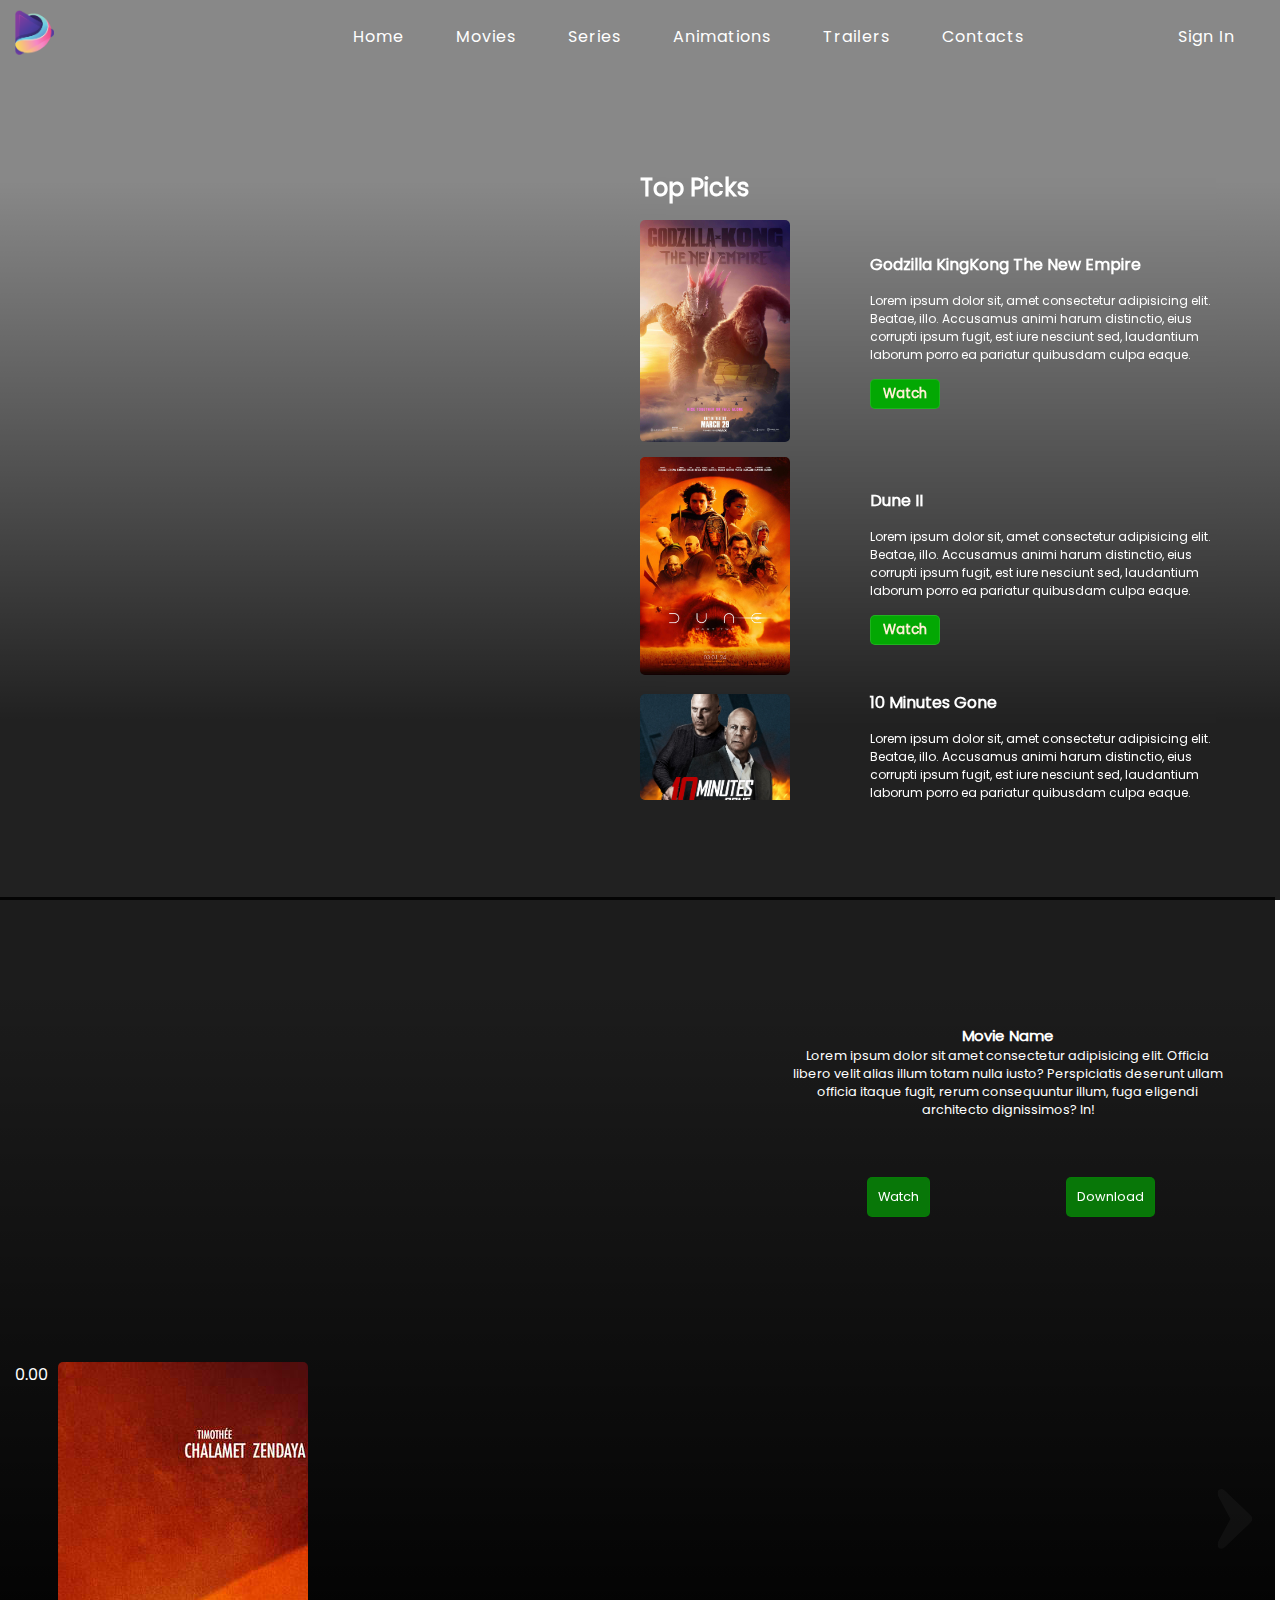
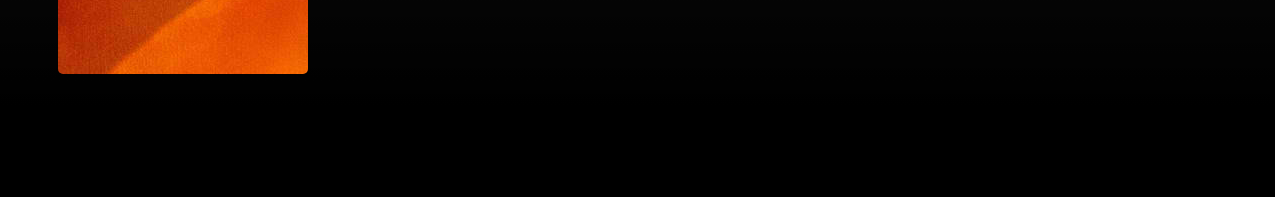
==== index.html @ a1c93ae5 "initial commit" ====
<!DOCTYPE html>
<html lang="en">
<head>
    <meta charset="UTF-8">
    <meta name="viewport" content="width=device-width, initial-scale=1.0">
    <link rel="stylesheet" href="/css/style.css">
    <title>Wapala</title>
</head>
<body>

    <div class="horinav" id="nav">
        <div class="logo">
            <a href="#"><img src="/Assets/Images/logo.png" class="logopng"></a>
        </div>
        <ul class="nav">
            <li><a href="#nav">Home</a></li>
            <li><a href="#movies">Movies</a></li>
            <li><a href="#">Series</a></li>
            <li><a href="#">Animations</a></li>
            <li><a href="#">Trailers</a></li>
            <li><a href="#">Contacts</a></li>
        </ul>
        <ul class="signin">
            <li><a href="#">Sign In</a></li>
        </ul>
    </div>

    <div class="home" id="home">
        <div class="trailer">
            <!-- <h2 class="trailertitle">TRENDING</h2>
            <video class="trailervid" src="/Assets/Videos/Citadel Official Trailer  Prime Video_1080p.mp4" autoplay muted loop></video>
            <div class="buttons">
                <button>Watch</button>
                <button>Download</button>
            </div> -->
        </div>


        <div class="toppicks">
            <h2 class="picktitle">Top Picks</h2>

            <div class="picks">
                <img src="/Assets/Images/godzilla_x_kong_the_new_empire_ver7_xlg.jpg" class="images">
                <div class="pickdescription">
                    <div class="moviename">Godzilla KingKong The New Empire</div>
                    <div class="overview">Lorem ipsum dolor sit, amet consectetur adipisicing elit. Beatae, illo. Accusamus animi harum distinctio, eius corrupti ipsum fugit, est iure nesciunt sed, laudantium laborum porro ea pariatur quibusdam culpa eaque.</div>
                    <button>Watch</button>
                </div>
            </div>
            <div class="picks">
                <img src="/Assets/Images/dune_part_two_ver14_xlg.jpg" class="images">
                <div class="pickdescription">
                    <div class="moviename">Dune II</div>
                    <div class="overview">Lorem ipsum dolor sit, amet consectetur adipisicing elit. Beatae, illo. Accusamus animi harum distinctio, eius corrupti ipsum fugit, est iure nesciunt sed, laudantium laborum porro ea pariatur quibusdam culpa eaque.</div>
                    <button>Watch</button>
                </div>
            </div>
            <div class="picks">
                <img src="/Assets/Images/10 Minutes Gone DVD Label.jpg" class="images">
                <div class="pickdescription">
                    <div class="moviename">10 Minutes Gone</div>
                    <div class="overview">Lorem ipsum dolor sit, amet consectetur adipisicing elit. Beatae, illo. Accusamus animi harum distinctio, eius corrupti ipsum fugit, est iure nesciunt sed, laudantium laborum porro ea pariatur quibusdam culpa eaque.</div>
                    <button>Watch</button>
                </div>
            </div>
            <div class="picks">
                <img src="/Assets/Images/birds of pray.jpg" class="images">
                <div class="pickdescription">
                    <div class="moviename">Birds of Prey</div>
                    <div class="overview">Lorem ipsum dolor sit, amet consectetur adipisicing elit. Beatae, illo. Accusamus animi harum distinctio, eius corrupti ipsum fugit, est iure nesciunt sed, laudantium laborum porro ea pariatur quibusdam culpa eaque.</div>
                    <button>Watch</button>
                </div>
            </div>
            <div class="picks">
                <img src="/Assets/Images/coco.jpg" class="images">
                <div class="pickdescription">
                    <div class="moviename">Coco</div>
                    <div class="overview">Lorem ipsum dolor sit, amet consectetur adipisicing elit. Beatae, illo. Accusamus animi harum distinctio, eius corrupti ipsum fugit, est iure nesciunt sed, laudantium laborum porro ea pariatur quibusdam culpa eaque.</div>
                    <button>Watch</button>
                </div>
            </div>
            <div class="picks">
                <img src="/Assets/Images/gratel and hansel.jpg" class="images">
                <div class="pickdescription">
                    <div class="moviename">Gratel and Hansel</div>
                    <div class="overview">Lorem ipsum dolor sit, amet consectetur adipisicing elit. Beatae, illo. Accusamus animi harum distinctio, eius corrupti ipsum fugit, est iure nesciunt sed, laudantium laborum porro ea pariatur quibusdam culpa eaque.</div>
                    <button>Watch</button>
                </div>
            </div>
            <div class="picks">
                <img src="/Assets/Images/shooter.jpg" class="images">
                <div class="pickdescription">
                    <div class="moviename">Shooter</div>
                    <div class="overview">Lorem ipsum dolor sit, amet consectetur adipisicing elit. Beatae, illo. Accusamus animi harum distinctio, eius corrupti ipsum fugit, est iure nesciunt sed, laudantium laborum porro ea pariatur quibusdam culpa eaque.</div>
                    <button>Watch</button>
                </div>
            </div>
            <div class="picks">
                <img src="/Assets/Images/6 UNDERGROUND.jpg" class="images">
                <div class="pickdescription">
                    <div class="moviename">6 Underground</div>
                    <div class="overview">Lorem ipsum dolor sit, amet consectetur adipisicing elit. Beatae, illo. Accusamus animi harum distinctio, eius corrupti ipsum fugit, est iure nesciunt sed, laudantium laborum porro ea pariatur quibusdam culpa eaque.</div>
                    <button>Watch</button>
                </div>
            </div>
            <div class="picks">
                <img src="/Assets/Images/thor.jpg" class="images">
                <div class="pickdescription">
                    <div class="moviename">Thor Ragnarok</div>
                    <div class="overview">Lorem ipsum dolor sit, amet consectetur adipisicing elit. Beatae, illo. Accusamus animi harum distinctio, eius corrupti ipsum fugit, est iure nesciunt sed, laudantium laborum porro ea pariatur quibusdam culpa eaque.</div>
                    <button>Watch</button>
                </div>
            </div>
            <div class="picks">
                <img src="/Assets/Images/self less.jpg" class="images">
                <div class="pickdescription">
                    <div class="moviename">Self Less</div>
                    <div class="overview">Lorem ipsum dolor sit, amet consectetur adipisicing elit. Beatae, illo. Accusamus animi harum distinctio, eius corrupti ipsum fugit, est iure nesciunt sed, laudantium laborum porro ea pariatur quibusdam culpa eaque.</div>
                    <button>Watch</button>
                </div>
            </div>
            <div class="picks">
                <img src="/Assets/Images/star wars.jpg" class="images">
                <div class="pickdescription">
                    <div class="moviename">Star Wars: The Force Awakens</div>
                    <div class="overview">Lorem ipsum dolor sit, amet consectetur adipisicing elit. Beatae, illo. Accusamus animi harum distinctio, eius corrupti ipsum fugit, est iure nesciunt sed, laudantium laborum porro ea pariatur quibusdam culpa eaque.</div>
                    <button>Watch</button>
                </div>
            </div>
            <div class="picks">
                <img src="/Assets/Images/Vikings-s5-1-600x813.jpg" class="images">
                <div class="pickdescription">
                    <div class="moviename">Vikings</div>
                    <div class="overview">Lorem ipsum dolor sit, amet consectetur adipisicing elit. Beatae, illo. Accusamus animi harum distinctio, eius corrupti ipsum fugit, est iure nesciunt sed, laudantium laborum porro ea pariatur quibusdam culpa eaque.</div>
                    <button>Watch</button>
                </div>
            </div>
            <div class="picks">
                <img src="/Assets/Images/red sparrow.jpg" class="images">
                <div class="pickdescription">
                    <div class="moviename">Red Sparrow</div>
                    <div class="overview">Lorem ipsum dolor sit, amet consectetur adipisicing elit. Beatae, illo. Accusamus animi harum distinctio, eius corrupti ipsum fugit, est iure nesciunt sed, laudantium laborum porro ea pariatur quibusdam culpa eaque.</div>
                    <button>Watch</button>
                </div>
            </div>
            <div class="picks">
                <img src="/Assets/Images/Avengers-Infinity-War-Poster-Fan-Made-Poster-Collection-2.jpg" class="images">
                <div class="pickdescription">
                    <div class="moviename">Avengers: Infinity War</div>
                    <div class="overview">Lorem ipsum dolor sit, amet consectetur adipisicing elit. Beatae, illo. Accusamus animi harum distinctio, eius corrupti ipsum fugit, est iure nesciunt sed, laudantium laborum porro ea pariatur quibusdam culpa eaque.</div>
                    <button>Watch</button>
                </div>
            </div>
            <div class="picks">
                <img src="/Assets/Images/shadow.jpg" class="images">
                <div class="pickdescription">
                    <div class="moviename">Shadow</div>
                    <div class="overview">Lorem ipsum dolor sit, amet consectetur adipisicing elit. Beatae, illo. Accusamus animi harum distinctio, eius corrupti ipsum fugit, est iure nesciunt sed, laudantium laborum porro ea pariatur quibusdam culpa eaque.</div>
                    <button>Watch</button>
                </div>
            </div>
        </div>
    </div>

    <div class="movies" id="movies">
        <div class="moviestrailer">
            <div class="trailers">
                <video src="/Assets/Videos/Dune  Official Main Trailer_1080p.mp4" class="currentvid" autoplay muted loop></video>
            </div>
            <div class="moviesdescription">
                <div class="desc">
                    <h3 class="desch">Movie Name</h3>
                    <p class="descp">Lorem ipsum dolor sit amet consectetur adipisicing elit. Officia libero velit alias illum totam nulla iusto? Perspiciatis deserunt ullam officia itaque fugit, rerum consequuntur illum, fuga eligendi architecto dignissimos? In!</p>
                </div>
                <div class="buttons">
                    <div class="watch">Watch</div>
                    <div class="download">Download</div>
                </div>
            </div>
        </div>

        <div class="wrapper">
            <svg xmlns="http://www.w3.org/2000/svg" class="left" shape-rendering="geometricPrecision" text-rendering="geometricPrecision" image-rendering="optimizeQuality" fill-rule="evenodd" clip-rule="evenodd" viewBox="0 0 299 511.517"><path d="M286.421 75.262c36.893-64.702-15.581-96.094-51.926-60.145L25.08 215.793c-33.44 33.44-33.44 46.491 0 79.93L234.495 496.4c36.345 35.949 88.819 4.557 51.926-60.146L189.16 255.758l97.261-180.496z"/></svg>
            <div class="slider">
            <!-- <div class="wrappermovie migration" data-movie="migration">
                <img src="/Assets/Images/onesheet.jpg" class="wrapimages">
                <div class="description">
                    <div class="trailerbtn">Watch trailer</div>
                    <h4 class="descriptionh">Migration</h4>
                    <video src="/Assets/Videos/Migration  Official Trailer_1080p.mp4" class="trailervideo" autoplay muted loop></video>
                    <p>Lorem ipsum dolor sit amet consectetur, adipisicing elit. Debitis aliquam aut quia beatae eligendi suscipit laboriosam harum ducimus corrupti.</p>
                </div>
            </div>
            <div class="wrappermovie" data-movie="beekeeper" data-title="beekeeper" data-movie-url="/Avengers-Infinity-War-Poster-Fan-Made-Poster-Collection-2">
                <img src="/Assets/Images/946dd3ef-8e71-48a7-aff4-9782803f6dbb.jpeg" class="wrapimages">
                <div class="description">
                    <div class="trailerbtn">Watch trailer</div>
                    <h4 class="descriptionh">Beekeeper</h4>
                    <video src="/Assets/Videos/THE ROOKIE Official Trailer HD Nathan Fillion ABC Series_1080p.mp4" class="trailervideo" autoplay muted loop></video>
                    <p>Lorem ipsum dolor sit amet consectetur, adipisicing elit. Debitis aliquam aut quia beatae eligendi suscipit laboriosam harum ducimus corrupti.</p>
                </div>
            </div>
            <div class="wrappermovie">
                <img src="/Assets/Images/jYDDo5As4GHy8rzQvPHytUtgJoD.webp" class="wrapimages">
                <div class="description">
                    <div class="trailerbtn">Watch trailer</div>
                    <h4 class="descriptionh">Citadel</h4>
                    <p>Lorem ipsum dolor sit amet consectetur, adipisicing elit. Debitis aliquam aut quia beatae eligendi suscipit laboriosam harum ducimus corrupti.</p>
                </div>
            </div>
            <div class="wrappermovie">
                <img src="/Assets/Images/e207d08f-6c68-49fc-a67f-1715814867d3.jpeg" class="wrapimages">
                <div class="description">
                    <div class="trailerbtn">Watch trailer</div>
                    <h4 class="descriptionh">Kate</h4>
                    <p>Lorem ipsum dolor sit amet consectetur, adipisicing elit. Debitis aliquam aut quia beatae eligendi suscipit laboriosam harum ducimus corrupti.</p>
                </div>
            </div>
            <div class="wrappermovie">
                <img src="/Assets/Images/05ebb17a-3609-4036-8b06-d4897b29c2cc.jpeg" class="wrapimages">
                <div class="description">
                    <div class="trailerbtn">Watch trailer</div>
                    <h4 class="descriptionh">Aquaman</h4>
                    <p>Lorem ipsum dolor sit amet consectetur, adipisicing elit. Debitis aliquam aut quia beatae eligendi suscipit laboriosam harum ducimus corrupti.</p>
                </div>
            </div>
            <div class="wrappermovie">
                <img src="/Assets/Images/5eb6f3da-5d43-4700-949f-6f352e6a4db4.jpeg" class="wrapimages">
                <div class="description">
                    <div class="trailerbtn">Watch trailer</div>
                    <h4 class="descriptionh">Hacker</h4>
                    <p>Lorem ipsum dolor sit amet consectetur, adipisicing elit. Debitis aliquam aut quia beatae eligendi suscipit laboriosam harum ducimus corrupti.</p>
                </div>
            </div>
            <div class="wrappermovie">
                <img src="/Assets/Images/76af3a76-2ca5-42dd-803e-e2e0a1a3a033.jpeg" class="wrapimages">
                <div class="description">
                    <div class="trailerbtn">Watch trailer</div>
                    <h4 class="descriptionh">War of Worlds</h4>
                    <p>Lorem ipsum dolor sit amet consectetur, adipisicing elit. Debitis aliquam aut quia beatae eligendi suscipit laboriosam harum ducimus corrupti.</p>
                </div>
            </div>
            <div class="wrappermovie">
                <img src="/Assets/Images/coco.jpg" class="wrapimages">
                <div class="description">
                    <div class="trailerbtn">Watch trailer</div>
                    <h4 class="descriptionh">Coco</h4>
                    <p>Lorem ipsum dolor sit amet consectetur, adipisicing elit. Debitis aliquam aut quia beatae eligendi suscipit laboriosam harum ducimus corrupti.</p>
                </div>
            </div>
            <div class="wrappermovie">
                <img src="/Assets/Images/The Old Guard.jpeg" class="wrapimages">
                <div class="description">
                    <div class="trailerbtn">Watch trailer</div>
                    <h4 class="descriptionh">Old Guard</h4>
                    <p>Lorem ipsum dolor sit amet consectetur, adipisicing elit. Debitis aliquam aut quia beatae eligendi suscipit laboriosam harum ducimus corrupti.</p>
                </div>
            </div>
            <div class="wrappermovie">
                <img src="/Assets/Images/305888e7-11cd-403f-b2d8-d7b17cfc2401.jpeg" class="wrapimages">
                <div class="description">
                    <div class="trailerbtn">Watch trailer</div>
                    <h4 class="descriptionh">Rampage</h4>
                    <p>Lorem ipsum dolor sit amet consectetur, adipisicing elit. Debitis aliquam aut quia beatae eligendi suscipit laboriosam harum ducimus corrupti.</p>
                </div>
            </div>
            <div class="wrappermovie">
                <img src="/Assets/Images/47 Meters Down.jpeg" class="wrapimages">
                <div class="description">
                    <div class="trailerbtn">Watch trailer</div>
                    <h4 class="descriptionh">47 Meters Down</h4>
                    <p>Lorem ipsum dolor sit amet consectetur, adipisicing elit. Debitis aliquam aut quia beatae eligendi suscipit laboriosam harum ducimus corrupti.</p>
                </div>
            </div> -->0.00
            <div class="wrappermovie">
                <div class="description">
                    <div class="trailerbtn">Watch trailer</div>
                    <h4 class="descriptionh"></h4>
                    <p>Lorem ipsum dolor sit amet consectetur, adipisicing elit. Debitis aliquam aut quia beatae eligendi suscipit laboriosam harum ducimus corrupti.</p>
                </div>
            </div>
        </div>
        <svg xmlns="http://www.w3.org/2000/svg" class="right" shape-rendering="geometricPrecision" text-rendering="geometricPrecision" image-rendering="optimizeQuality" fill-rule="evenodd" clip-rule="evenodd" viewBox="0 0 299 511.517"><path d="M12.579 75.262C-24.314 10.56 28.16-20.832 64.505 15.117L273.92 215.793c33.44 33.44 33.44 46.491 0 79.93L64.505 496.4c-36.345 35.949-88.819 4.557-51.926-60.146l97.261-180.496L12.579 75.262z"/></svg>
        </div>

    </div>

    <script type="module" src="/js/script.js"></script>
</body>
</html>
---- css/style.css ----
@font-face 
{
    font-family: Poppins;
    src: url(/fonts/Poppins-Regular.ttf);
}
*
{
    margin: 0;
    padding: 0;
    box-sizing: border-box;
    font-family: Poppins, 'Gill Sans', 'Gill Sans MT', Calibri, 'Trebuchet MS', sans-serif;
    color: #fff;
}
html
{
    scroll-behavior: smooth;
}
::-webkit-scrollbar
{
    width: 5px;
}
::-webkit-scrollbar-track
{
    background: #5151510e;
}
::-webkit-scrollbar-thumb
{
    background-color: #03a803;
    border-radius: 20px;
}
body
{
    background-image:linear-gradient(#00000077 20%, #000000de 80%), url(../Assets/Images/green.jpg);
    background-position: center;
    background-repeat: no-repeat;
    background-attachment: fixed;
    background-size: cover;
}
.horinav
{
    display: flex;
    padding: 10px 15px;
    align-items: center;
    justify-content: space-between;
    width: calc(100dvw - 30px);
}
.horinav .logo
{
    width: 15%;
}
.horinav .logo img
{
    height: 45px;
}
.horinav ul
{
    display: flex;
    list-style: none;
    justify-content: space-between;
}
.nav
{
    width: 55%;
}
.horinav a
{
    text-decoration: none;
    font-weight: 590;
    letter-spacing: 1px;
}
.horinav a:hover
{
    color: #0f0;
}


.home
{
    display: flex;
    height: calc(100dvh - 75px);
    align-items: center;
}
.trailer
{
    padding: 15px;
    height: 50dvh;
    width: 50dvw;
    justify-content: center;
}
.trailertitle
{
    letter-spacing: 3px;
    font-size: 2.5rem;
    font-weight: 900;
}
.trailervid
{
    height: 35dvh;
    border-radius: 10px;
    /* opacity: .6; */
}
.buttons
{
    display: flex;
    width: 90%;
    justify-content: space-around;
}
.buttons button, .picks button
{
    width: 20%;
    background-color: #03a803;
    border: 1px solid #ffffff1e;
    outline: 0;
    height: 30px;
    font-weight: 800;
    color: #ffefd5;
    border-radius: 5px;
    cursor: pointer;
}
.buttons button:hover, .picks button:hover
{
    letter-spacing: 1px;
    border: 1px solid #0f0;
}

.toppicks
{
    display: flex;
    flex-direction: column;
    gap: 15px;
    height: 70dvh;
    overflow-y: scroll;
    backdrop-filter: blur(10px);
    border-radius: 5px;
    position: relative;
    padding-top: 50px;
}
.picktitle
{
    position: fixed;
    top: 0;
}
.picks
{
    display: flex;
    align-items: center;
    width: 45dvw;
    justify-content: space-between;
}
.pickdescription
{
    display: flex;
    flex-direction: column;
    gap: 15px; 
    width: 60%;                     
}
.images
{
    width: 150px;
    border-radius: 5px;
    cursor: pointer;
}
.moviename
{
    font-weight: 800;
    font-size: 1em;
}
.overview
{
    font-size: .75em;
}
.movies
{
    display: flex;
    flex-direction: column;
    background-image: linear-gradient(#000000e3 10%, #000000 90%), url(/Assets/Images/tyson-moultrie-BQTHOGNHo08-unsplash.jpg);
    background-position: center;
    background-repeat: no-repeat;
    background-size: cover;
    height: 100dvh;
    width: calc(100dvw - 5px);
    align-items: center;
    overflow: hidden;
    padding: 5px 15px;
    gap: 15px;
}
.moviestrailer
{
    display: flex;
    width: 100%;
    height: 50%;
    justify-content: space-around;
    align-items: center;
    gap: 50px;
}
.trailers
{
    width: 50%;
}
.moviesdescription
{
    width: 35%;
    text-align: center;
    font-size: .8rem;
    display: flex;
    flex-direction: column;
    gap: 50px;
}
.buttons
{
    display: flex;
    padding: 5px;
    margin: 3px;
    width: 100%;
    justify-content: space-around;
}
.watch, .download
{
    padding: 10px;
    border-radius: 5px;
    border: 1px solid #03a8031e;
    background-color: #03a803ab;
    box-shadow: 0 0 30px#03a80300;
    backdrop-filter: blur(10px);
    font-size: .8rem;
}
.watch:hover, .download:hover
{
    box-shadow: 0 0 80px #03a803c4;
    background-color: #03a803c4;
    border-radius: 10px;
}
.trailers video
{
    width: 100%;
    height: 80%;
    border-radius: 10px;
}
.wrapper
{
    min-height: 30%;
    max-height: 35%;
    width: 100%;
    /* overflow: hidden; */
    position: relative;
    overflow-x: hidden;
}
.slider
{
    display: flex;
    gap: 10px;
    height: 100%;
    width: 100%;
    transform: translateX(0);
    transition: .6s all ease-in-out;
}
.wrappermovie
{
    min-width: 200px;
    max-width: 250px;
    overflow: hidden;
    border-radius: 5px;
    object-fit: cover;
    position: relative;
    object-fit: cover;
    /* transform: translateX(-900px); */
}
.wrapimages
{
    height: 100%;
    width: 100%;
}
.description
{
    position: absolute;
    width: 100%;
    height: 100%;
    top: 0;
    z-index: 1;
    background-image:linear-gradient(#00000000 5%, #00000000 95%);
    transition: .8s;
}
.wrappermovie:hover .description
{
    background-image:linear-gradient(#000000e7 5%, #000000 95%);
}
.wrappermovie:hover .description h4
{
    bottom: 40%;
}
.wrappermovie:hover .description p
{
    bottom: 0;
}
.wrappermovie:hover .trailerbtn
{
    opacity: .9;
}
.trailerbtn
{
    position: absolute;
    font-size: .6em;
    padding: 5px;
    border-radius: 5px;
    background-color: #03a803;
    margin: 1%;
    right: 0;
    top: 0;
    cursor: pointer;
    border: 1px solid #03a8031e;
    opacity: 0;
    transition: .9s all ease-in-out;
}
.trailerbtn:hover
{
    box-shadow: 0 0 30px #03a803c4;
}
.description p, .description h4
{
    position: inherit;
    font-size: .65rem;
    padding: 10px;
    bottom: -400%;
    transition: .8s;
}
.description h4
{
    font-size: .9rem;
    bottom: 400%;
}
.description video
{
    display: none;
}
.wrapper svg
{
    width: 35px;
    position: absolute;
    z-index: 2;
    bottom: 40%;
    transform: translateX(-50%);
    fill: #f3f3f30a;
    transition: none;
}
.wrapper svg:hover
{
    fill: #f3f3f3d3;
}
.left
{
    left: 2%;
    display: none;
}
.right
{
    left: 98%;
}
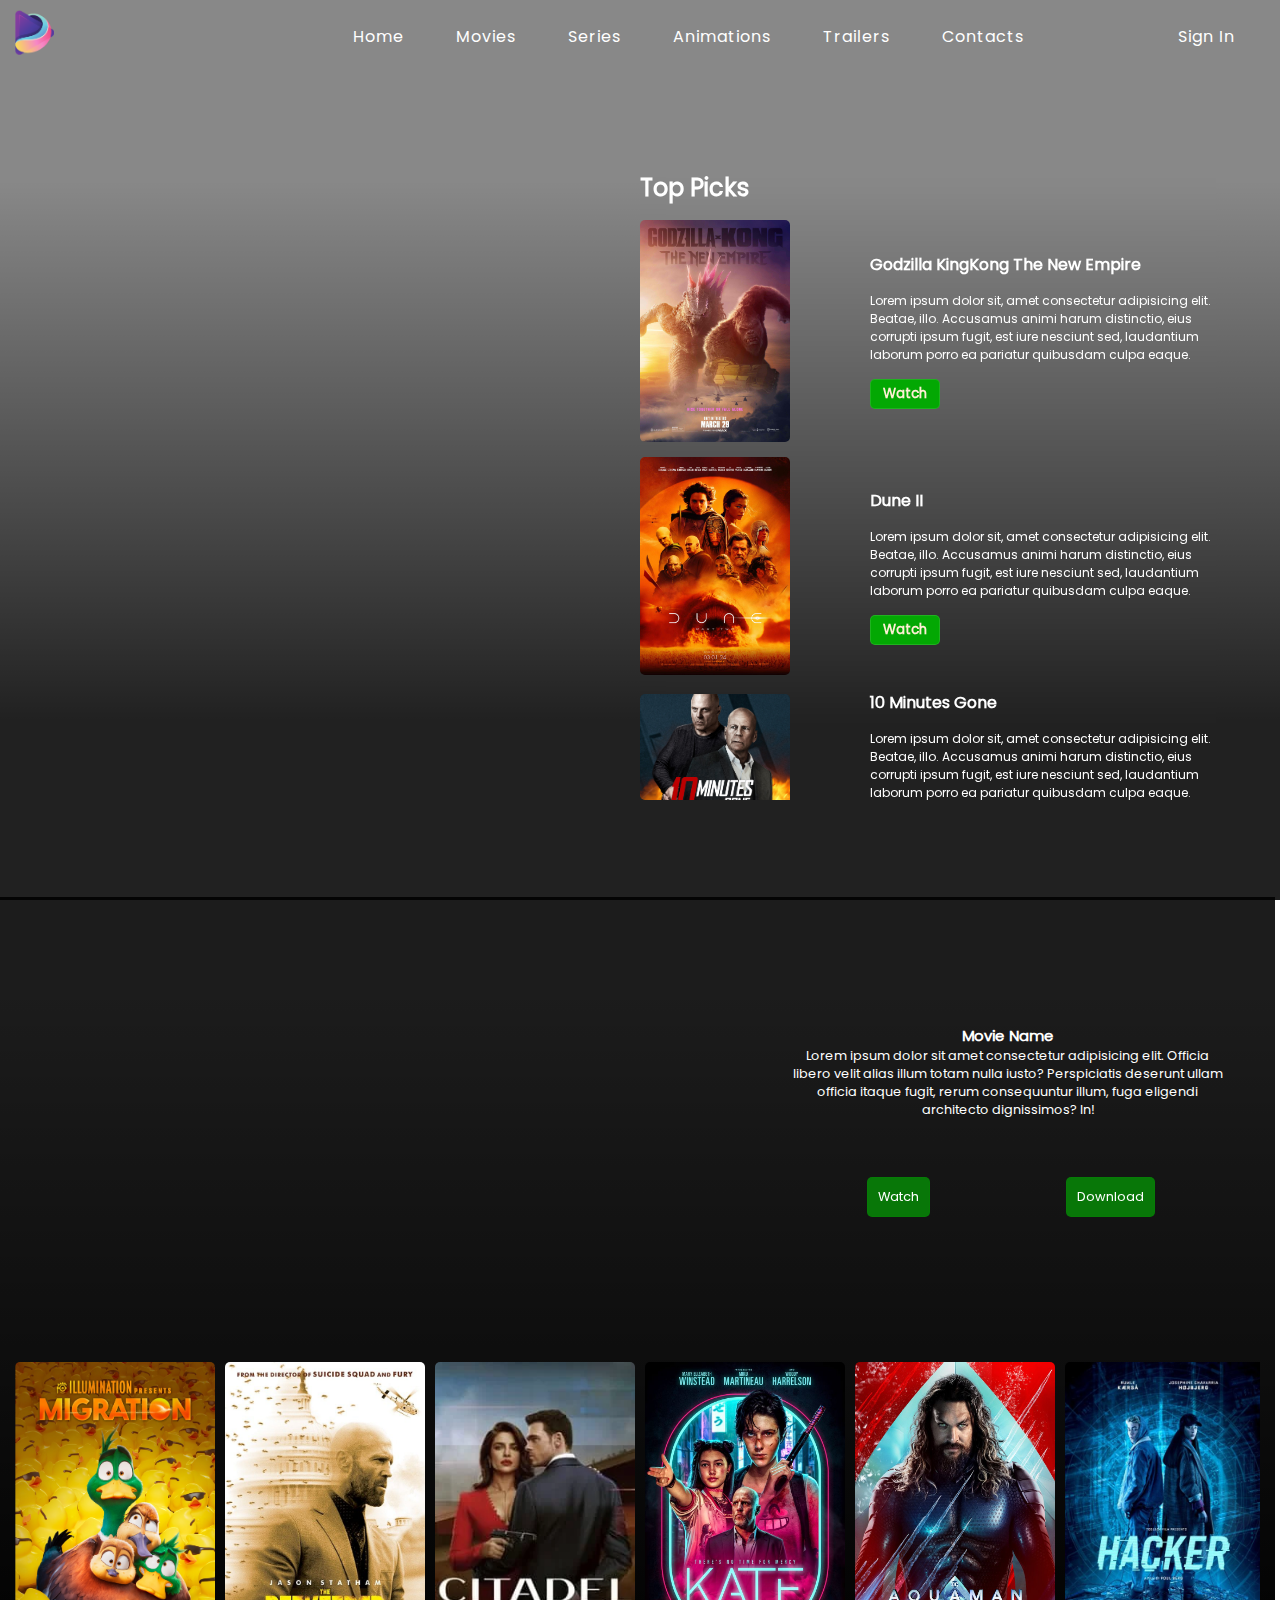
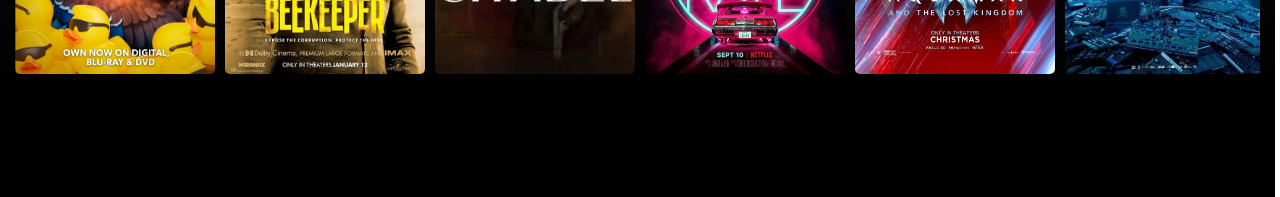
==== commit 54dfae00: "commit" ====
--- a/index.html
+++ b/index.html
@@ -182,7 +182,7 @@
         <div class="wrapper">
             <svg xmlns="http://www.w3.org/2000/svg" class="left" shape-rendering="geometricPrecision" text-rendering="geometricPrecision" image-rendering="optimizeQuality" fill-rule="evenodd" clip-rule="evenodd" viewBox="0 0 299 511.517"><path d="M286.421 75.262c36.893-64.702-15.581-96.094-51.926-60.145L25.08 215.793c-33.44 33.44-33.44 46.491 0 79.93L234.495 496.4c36.345 35.949 88.819 4.557 51.926-60.146L189.16 255.758l97.261-180.496z"/></svg>
             <div class="slider">
-            <!-- <div class="wrappermovie migration" data-movie="migration">
+            <div class="wrappermovie migration" data-movie="migration">
                 <img src="/Assets/Images/onesheet.jpg" class="wrapimages">
                 <div class="description">
                     <div class="trailerbtn">Watch trailer</div>
@@ -205,6 +205,7 @@
                 <div class="description">
                     <div class="trailerbtn">Watch trailer</div>
                     <h4 class="descriptionh">Citadel</h4>
+                    <video src="/Assets/Videos/Citadel Official Trailer  Prime Video_1080p.mp4" class="trailervideo" autoplay muted loop></video>
                     <p>Lorem ipsum dolor sit amet consectetur, adipisicing elit. Debitis aliquam aut quia beatae eligendi suscipit laboriosam harum ducimus corrupti.</p>
                 </div>
             </div>
@@ -269,13 +270,6 @@
                 <div class="description">
                     <div class="trailerbtn">Watch trailer</div>
                     <h4 class="descriptionh">47 Meters Down</h4>
-                    <p>Lorem ipsum dolor sit amet consectetur, adipisicing elit. Debitis aliquam aut quia beatae eligendi suscipit laboriosam harum ducimus corrupti.</p>
-                </div>
-            </div> -->0.00
-            <div class="wrappermovie">
-                <div class="description">
-                    <div class="trailerbtn">Watch trailer</div>
-                    <h4 class="descriptionh"></h4>
                     <p>Lorem ipsum dolor sit amet consectetur, adipisicing elit. Debitis aliquam aut quia beatae eligendi suscipit laboriosam harum ducimus corrupti.</p>
                 </div>
             </div>
--- a/css/style.css
+++ b/css/style.css
@@ -10,6 +10,7 @@
     box-sizing: border-box;
     font-family: Poppins, 'Gill Sans', 'Gill Sans MT', Calibri, 'Trebuchet MS', sans-serif;
     color: #fff;
+    transition: .6s;
 }
 html
 {
